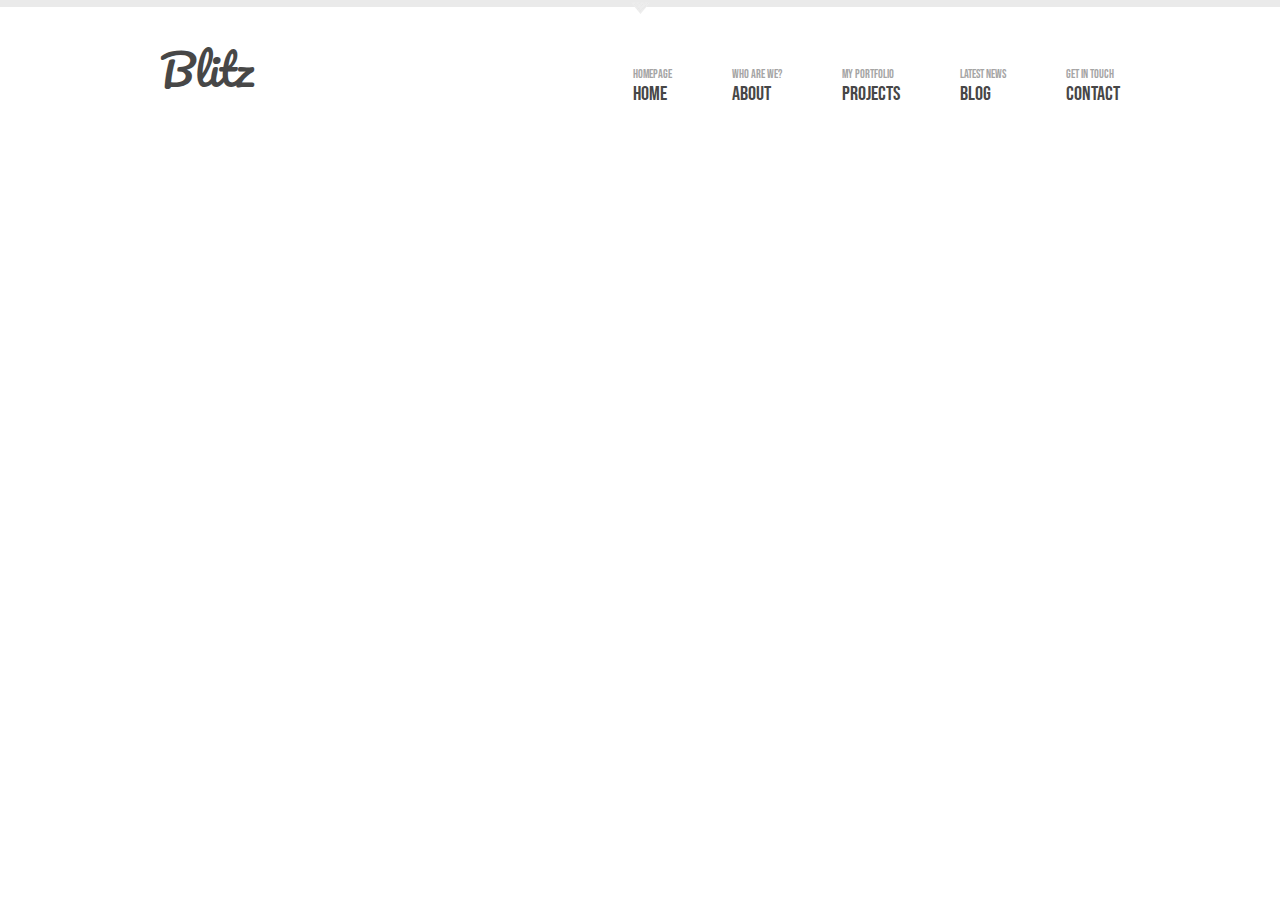
==== index.html @ 71f599a8 "Сделана шапка сайта" ====
<!DOCTYPE html>
<html lang="en">

<head>
    <meta charset="UTF-8">
    <meta name="viewport" content="width=device-width, initial-scale=1.0">
    <link rel="stylesheet" href="scss/style.css">
    <title>Document</title>
</head>

<body>
    <header class="header">
        <div class="header__top-line">
            <div class="header__top-line-img">
                <img src="img/act.png" alt="">
            </div>
        </div>
        <div class="container">
            <div class="header__inner">
                <div class="logo">
                    <a href="#">Blitz</a>
                </div>
                <div class="navbar">
                    <ul>

                        <li>
                            <span>homepage</span>
                            <a href="#">Home</a>
                        </li>

                        <li>
                            <span>who are we?</span>
                            <a href="#">About</a>
                        </li>

                        <li>
                            <span>My portfolio</span>
                            <a href="#">Projects</a>
                        </li>

                        <li>
                            <span>Latest news</span>
                            <a href="#">Blog</a>
                        </li>

                        <li>
                            <span>Get in touch</span>
                            <a href="#">Contact</a>
                        </li>

                    </ul>
                </div>
            </div>
        </div>
    </header>
</body>

</html>
---- scss/style.css ----
@import url("https://fonts.googleapis.com/css2?family=Pacifico&display=swap");
@import url("https://fonts.googleapis.com/css2?family=Bebas+Neue&display=swap");
* {
  margin: 0;
  padding: 0;
  -webkit-box-sizing: border-box;
          box-sizing: border-box;
}

.container {
  margin: 0 auto;
  width: 960px;
}

.header .header__top-line {
  width: 100%;
  background: #eaeaea;
  height: 7px;
}

.header .header__top-line .header__top-line-img {
  margin: 0 auto;
  text-align: center;
}

.header .header__inner {
  display: -webkit-box;
  display: -ms-flexbox;
  display: flex;
  -webkit-box-pack: justify;
      -ms-flex-pack: justify;
          justify-content: space-between;
  -webkit-box-align: end;
      -ms-flex-align: end;
          align-items: flex-end;
  padding: 25px 0;
}

.header .header__inner .logo {
  font-family: 'Pacifico', cursive;
  font-size: 42px;
}

.header .header__inner .logo a {
  color: #474747;
  text-decoration: none;
}

.header .header__inner .navbar {
  font-family: 'Bebas Neue', cursive;
  text-transform: uppercase;
}

.header .header__inner .navbar ul {
  display: -webkit-box;
  display: -ms-flexbox;
  display: flex;
  list-style: none;
}

.header .header__inner .navbar ul li {
  text-align: left;
}

.header .header__inner .navbar ul li:not(:last-child) {
  margin-right: 60px;
}

.header .header__inner .navbar ul li span {
  display: block;
  font-size: 12px;
  color: #a5a5a5;
}

.header .header__inner .navbar ul li a {
  font-size: 20px;
  color: #474747;
  text-decoration: none;
  -webkit-transition: 0.5s;
  transition: 0.5s;
}

.header .header__inner .navbar ul li a:hover {
  color: #a5a5a5;
}
/*# sourceMappingURL=style.css.map */
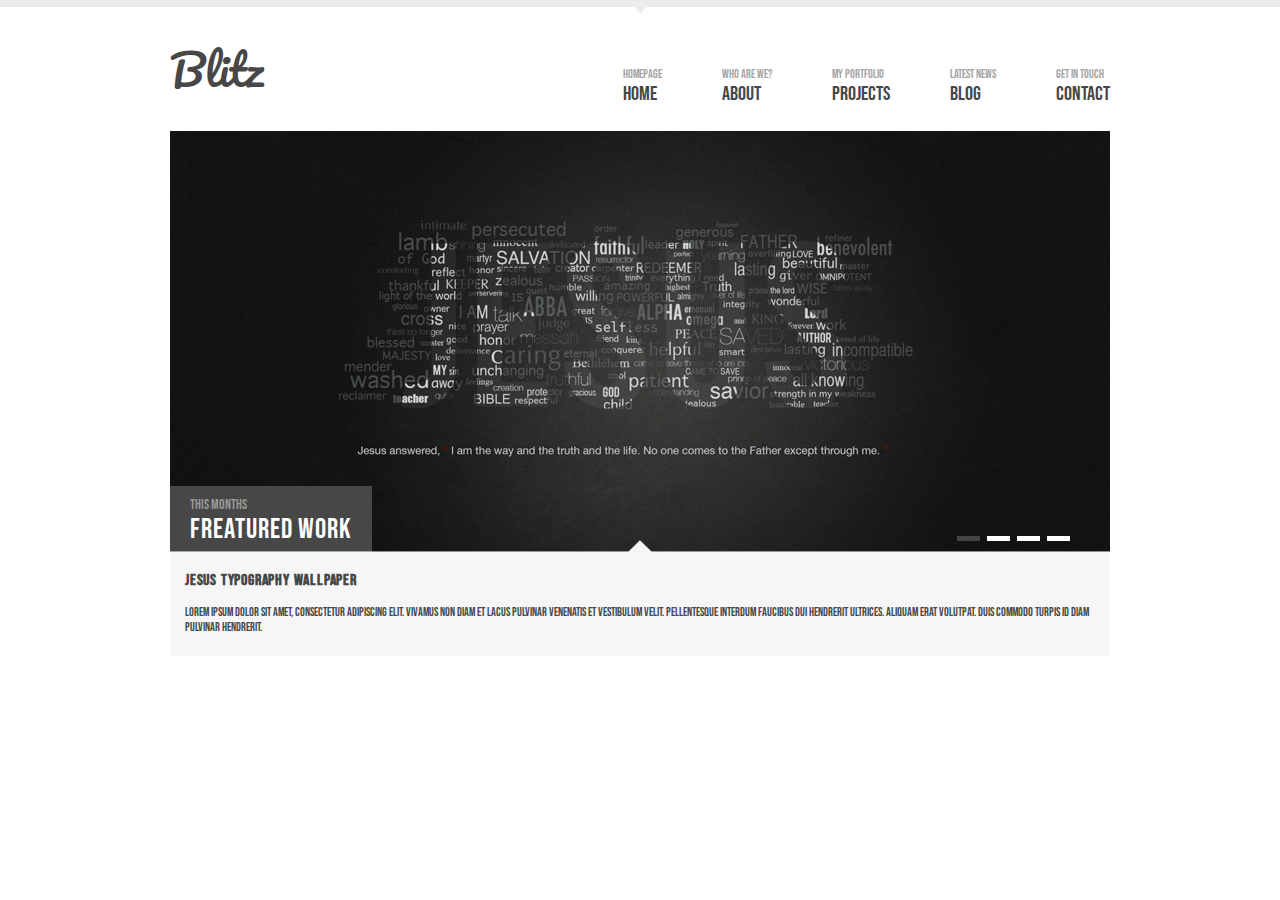
==== commit 01d43b93: "Сделан и адаптивен Слайдер" ====
--- a/index.html
+++ b/index.html
@@ -53,6 +53,46 @@
             </div>
         </div>
     </header>
+    <main>
+        <div class="container">
+            <div class="slider">
+                <div class="slide">
+                    <div class="slide__info">
+                        <div class="slide__text">
+                            <span class="slide-text-first">This Months</span>
+                            <span class="slide-text-secondary">Freatured Work</span>
+                        </div>
+                        <div class="slide__number">
+                            <span class="slide-position slide-active"></span>
+                            <span class="slide-position"></span>
+                            <span class="slide-position"></span>
+                            <span class="slide-position"></span>
+                        </div>
+                    </div>
+                    <img src="img/slider-img.png" alt="">
+                </div>
+
+                <div class="info-about-slide">
+                    <div class="container">
+                        <div class="info__img">
+                            <img src="img/act2.png" alt="">
+                        </div>
+                        <div class="info-a-s__text">
+                            <h3>JESUS TYPOGRAPHY WALLPAPER</h3>
+                            <p>Lorem ipsum dolor sit amet, consectetur adipiscing elit. Vivamus non diam et lacus
+                                pulvinar
+                                venenatis et vestibulum velit. Pellentesque interdum faucibus dui hendrerit ultrices.
+                                Aliquam erat volutpat. Duis commodo turpis id diam pulvinar hendrerit.</p>
+                        </div>
+                    </div>
+                </div>
+
+            </div>
+            <div class="last-work"></div>
+        </div>
+    </main>
+
+    <footer class="footer"></footer>
 </body>
 
 </html>--- a/scss/style.css
+++ b/scss/style.css
@@ -9,7 +9,7 @@
 
 .container {
   margin: 0 auto;
-  width: 960px;
+  width: 940px;
 }
 
 .header .header__top-line {
@@ -83,4 +83,197 @@
 .header .header__inner .navbar ul li a:hover {
   color: #a5a5a5;
 }
+
+@media (min-width: 960px) and (max-width: 1200px) {
+  .header__inner {
+    margin: 0 50px;
+  }
+  .header__top-line {
+    display: none;
+  }
+}
+
+@media (min-width: 600px) and (max-width: 1199px) {
+  .header__inner {
+    margin: 0 50px;
+  }
+  .header__top-line {
+    display: none;
+  }
+}
+
+@media (min-width: 200px) and (max-width: 600px) {
+  .header .header__inner {
+    display: block;
+    text-align: center;
+  }
+  .header .header__inner .logo {
+    font-size: 80px;
+  }
+  .header .header__inner .navbar {
+    display: -webkit-box;
+    display: -ms-flexbox;
+    display: flex;
+    -webkit-box-pack: center;
+        -ms-flex-pack: center;
+            justify-content: center;
+  }
+  .header .header__inner .navbar ul {
+    -webkit-box-pack: center;
+        -ms-flex-pack: center;
+            justify-content: center;
+    -webkit-box-orient: vertical;
+    -webkit-box-direction: normal;
+        -ms-flex-direction: column;
+            flex-direction: column;
+  }
+  .header .header__inner .navbar ul li {
+    margin: 0;
+    text-align: center;
+  }
+  .header .header__inner .navbar ul li:not(:last-child), .header .header__inner .navbar ul li:not(:first-child) {
+    margin: 0;
+    margin-top: 20px;
+  }
+  .header .header__inner .navbar ul li span {
+    font-size: 40px;
+  }
+  .header .header__inner .navbar ul li a {
+    font-size: 60px;
+  }
+  .header__top-line {
+    display: none;
+  }
+}
+
+.slide {
+  position: relative;
+  font-family: 'Bebas Neue', cursive;
+  display: -webkit-box;
+  display: -ms-flexbox;
+  display: flex;
+  -webkit-box-pack: center;
+      -ms-flex-pack: center;
+          justify-content: center;
+}
+
+.slide .slide__info {
+  width: 940px;
+  position: absolute;
+  bottom: 0;
+  left: 0;
+  display: -webkit-box;
+  display: -ms-flexbox;
+  display: flex;
+  -webkit-box-pack: justify;
+      -ms-flex-pack: justify;
+          justify-content: space-between;
+  -webkit-box-align: end;
+      -ms-flex-align: end;
+          align-items: flex-end;
+  outline: none;
+}
+
+.slide .slide__info .slide__text {
+  padding: 10px 20px;
+  background: #474747;
+  text-transform: uppercase;
+}
+
+.slide .slide__info .slide__text .slide-text-first {
+  display: block;
+  font-size: 14px;
+  color: #9a9a9a;
+}
+
+.slide .slide__info .slide__text .slide-text-secondary {
+  font-size: 28px;
+  color: #fff;
+  letter-spacing: 1px;
+}
+
+.slide .slide__info .slide__number {
+  display: -webkit-box;
+  display: -ms-flexbox;
+  display: flex;
+  -webkit-box-align: center;
+      -ms-flex-align: center;
+          align-items: center;
+}
+
+.slide .slide__info .slide__number .slide-position {
+  cursor: pointer;
+  content: "";
+  display: block;
+  width: 23px;
+  height: 5px;
+  background: #fff;
+  margin: 0 40px 15px 0;
+  -webkit-transition: 0.5;
+  transition: 0.5;
+}
+
+.slide .slide__info .slide__number .slide-position:not(:last-child) {
+  margin-right: 7px;
+}
+
+.slide .slide__info .slide__number .slide-position:hover {
+  background: #444444;
+}
+
+.slide .slide__info .slide__number .slide-active {
+  background: #444444;
+}
+
+.info-about-slide {
+  -webkit-transform: translateY(-15%);
+          transform: translateY(-15%);
+  width: 940px;
+}
+
+.info-about-slide .info__img {
+  margin: 0;
+  padding: 0;
+  display: -webkit-box;
+  display: -ms-flexbox;
+  display: flex;
+  -webkit-box-pack: center;
+      -ms-flex-pack: center;
+          justify-content: center;
+  -webkit-transform: translateY(10%);
+          transform: translateY(10%);
+}
+
+.info-about-slide .info-a-s__text {
+  margin: 0;
+  padding: 20px 15px;
+  color: #474747;
+  background: #f6f6f6;
+  font-family: 'Bebas Neue', cursive;
+}
+
+.info-about-slide .info-a-s__text h3 {
+  font-size: 16px;
+  letter-spacing: 0.8px;
+}
+
+.info-about-slide .info-a-s__text p {
+  margin-top: 15px;
+  font-size: 12px;
+}
+
+@media (min-width: 600px) and (max-width: 1199px) {
+  .slide .slide__number {
+    display: none;
+  }
+}
+
+@media (min-width: 200px) and (max-width: 600px) {
+  .slide {
+    display: none;
+  }
+  .info-about-slide {
+    display: none;
+  }
+}
 /*# sourceMappingURL=style.css.map */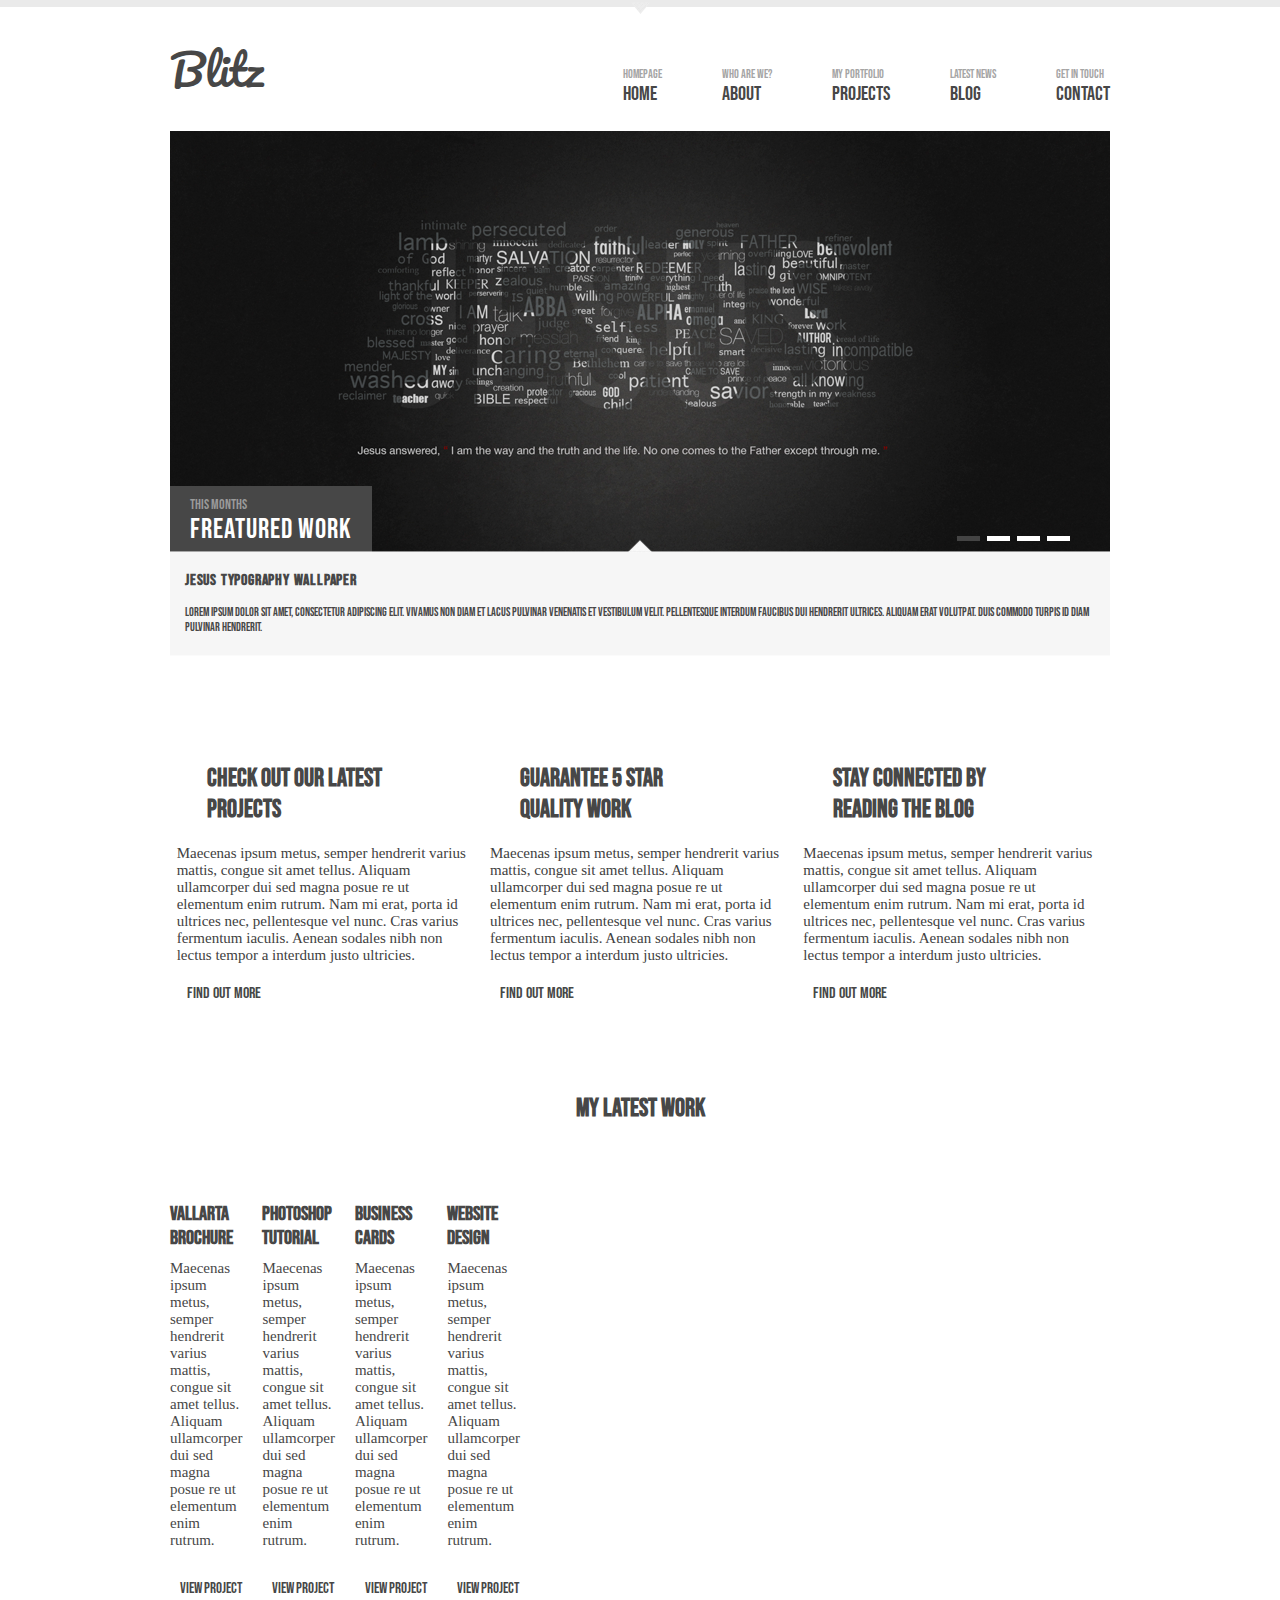
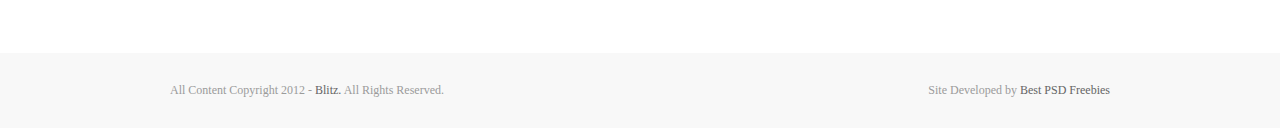
==== commit 4487ed29: "Закончен home about and blog" ====
--- a/index.html
+++ b/index.html
@@ -25,12 +25,12 @@
 
                         <li>
                             <span>homepage</span>
-                            <a href="#">Home</a>
+                            <a href="index.html">Home</a>
                         </li>
 
                         <li>
                             <span>who are we?</span>
-                            <a href="#">About</a>
+                            <a href="./pages/about.html">About</a>
                         </li>
 
                         <li>
@@ -40,7 +40,7 @@
 
                         <li>
                             <span>Latest news</span>
-                            <a href="#">Blog</a>
+                            <a href="./pages/blog.html">Blog</a>
                         </li>
 
                         <li>
@@ -88,11 +88,133 @@
                 </div>
 
             </div>
-            <div class="last-work"></div>
+
+            <div class="features">
+                <div class="container">
+                    <div class="features__inner">
+
+                        <div class="features__blcok">
+                            <div class="features__titel">
+                                <img src="img/magnify-glass.png" alt="">
+                                <h1>Check Out OUR latest PROJECTS</h1>
+                            </div>
+                            <p>Maecenas ipsum metus, semper hendrerit varius mattis, congue sit amet tellus. Aliquam
+                                ullamcorper dui sed magna posue re ut elementum enim rutrum. Nam mi erat, porta id
+                                ultrices nec, pellentesque vel nunc. Cras varius fermentum iaculis. Aenean sodales nibh
+                                non lectus tempor a interdum justo ultricies.</p>
+                            <a href="#">
+                                <img src="img/more-icon.png" alt="">
+                                <span>FIND OUT MORE</span>
+                            </a>
+                        </div>
+
+                        <div class="features__blcok">
+                            <div class="features__titel">
+                                <img src="img/icon1.png" alt="">
+                                <h1>Guarantee 5 STar Quality Work</h1>
+                            </div>
+                            <p>Maecenas ipsum metus, semper hendrerit varius mattis, congue sit amet tellus. Aliquam
+                                ullamcorper dui sed magna posue re ut elementum enim rutrum. Nam mi erat, porta id
+                                ultrices nec, pellentesque vel nunc. Cras varius fermentum iaculis. Aenean sodales nibh
+                                non lectus tempor a interdum justo ultricies.</p>
+                            <a href="#">
+                                <img src="img/more-icon.png" alt="">
+                                <span>FIND OUT MORE</span>
+                            </a>
+                        </div>
+
+                        <div class="features__blcok">
+                            <div class="features__titel">
+                                <img src="img/icon2.png" alt="">
+                                <h1>Stay connected by reading the blog</h1>
+                            </div>
+                            <p>Maecenas ipsum metus, semper hendrerit varius mattis, congue sit amet tellus. Aliquam
+                                ullamcorper dui sed magna posue re ut elementum enim rutrum. Nam mi erat, porta id
+                                ultrices nec, pellentesque vel nunc. Cras varius fermentum iaculis. Aenean sodales nibh
+                                non lectus tempor a interdum justo ultricies.</p>
+                            <a href="#">
+                                <img src="img/more-icon.png" alt="">
+                                <span>FIND OUT MORE</span>
+                            </a>
+                        </div>
+
+                    </div>
+                </div>
+            </div>
+
+            <div class="last-work">
+                <div class="container">
+                    <div class="lw__work">
+                        <div class="lw-titel">
+                            <h1>My latest work</h1>
+                        </div>
+                    </div>
+
+                    <div class="lw__carts">
+
+                        <div class="cart">
+                            <img class="cart-img" src="img/img1.png" alt="">
+                            <h1>Vallarta Brochure</h1>
+                            <p>Maecenas ipsum metus, semper hendrerit varius mattis, congue sit amet tellus. Aliquam
+                                ullamcorper dui sed magna posue re ut elementum enim rutrum. </p>
+                            <a href="#">
+                                <img src="img/more-icon.png" alt="">
+                                <span>View project</span>
+                            </a>
+                        </div>
+
+                        <div class="cart">
+                            <img class="cart-img" src="img/img2.png" alt="">
+                            <h1>Photoshop tutorial</h1>
+                            <p>Maecenas ipsum metus, semper hendrerit varius mattis, congue sit amet tellus. Aliquam
+                                ullamcorper dui sed magna posue re ut elementum enim rutrum. </p>
+                            <a href="#">
+                                <img src="img/more-icon.png" alt="">
+                                <span>View project</span>
+                            </a>
+                        </div>
+
+                        <div class="cart">
+                            <img class="cart-img" src="img/img3.png" alt="">
+                            <h1>Business cards</h1>
+                            <p>Maecenas ipsum metus, semper hendrerit varius mattis, congue sit amet tellus. Aliquam
+                                ullamcorper dui sed magna posue re ut elementum enim rutrum. </p>
+                            <a href="#">
+                                <img src="img/more-icon.png" alt="">
+                                <span>View project</span>
+                            </a>
+                        </div>
+
+                        <div class="cart">
+                            <img class="cart-img" src="img/img4.png" alt="">
+                            <h1>Website design</h1>
+                            <p>Maecenas ipsum metus, semper hendrerit varius mattis, congue sit amet tellus. Aliquam
+                                ullamcorper dui sed magna posue re ut elementum enim rutrum. </p>
+                            <a href="#">
+                                <img src="img/more-icon.png" alt="">
+                                <span>View project</span>
+                            </a>
+                        </div>
+
+                    </div>
+
+                </div>
+            </div>
         </div>
     </main>
 
-    <footer class="footer"></footer>
+    <footer class="footer">
+        <div class="footer__line"></div>
+        <div class="footer__content">
+            <div class="container">
+                <div class="footer__inner">
+                    <div class="text">All Content Copyright 2012 - <span>Blitz.</span> All Rights Reserved. </div>
+                    <div class="text">Site Developed by <span>Best PSD Freebies</span></div>
+                </div>
+            </div>
+
+        </div>
+    </footer>
 </body>
 
 </html>--- a/scss/style.css
+++ b/scss/style.css
@@ -10,6 +10,13 @@
 .container {
   margin: 0 auto;
   width: 940px;
+}
+
+@font-face {
+  font-family: "HelveticaNeueCyr-Thin";
+  src: url("../fonts/HelveticaNeueCyr-Thin.ttf") format("truetype");
+  font-style: normal;
+  font-weight: normal;
 }
 
 .header .header__top-line {
@@ -276,4 +283,723 @@
     display: none;
   }
 }
+
+.features__inner {
+  margin: 90px 0;
+  display: -webkit-box;
+  display: -ms-flexbox;
+  display: flex;
+  -ms-flex-pack: distribute;
+      justify-content: space-around;
+  -webkit-box-align: start;
+      -ms-flex-align: start;
+          align-items: flex-start;
+}
+
+.features__inner .features__blcok {
+  width: 300px;
+}
+
+.features__inner .features__blcok .features__titel {
+  display: -webkit-box;
+  display: -ms-flexbox;
+  display: flex;
+  -webkit-box-align: start;
+      -ms-flex-align: start;
+          align-items: flex-start;
+}
+
+.features__inner .features__blcok .features__titel h1 {
+  font-family: 'Bebas Neue', cursive;
+  font-size: 25px;
+  width: 200px;
+  margin-left: 30px;
+  color: #474747;
+}
+
+.features__inner .features__blcok .features__titel img {
+  height: 50px;
+}
+
+.features__inner p {
+  font-family: "HelveticaNeueCyr-Thin";
+  color: #414141;
+  font-size: 15px;
+  margin: 20px 0;
+}
+
+.features__inner a {
+  color: #474747;
+  display: -webkit-box;
+  display: -ms-flexbox;
+  display: flex;
+  -webkit-box-align: center;
+      -ms-flex-align: center;
+          align-items: center;
+  font-family: 'Bebas Neue', cursive;
+  text-decoration: none;
+  -webkit-transition: 0.5s;
+  transition: 0.5s;
+}
+
+.features__inner a span {
+  margin-left: 10px;
+}
+
+.features__inner a:hover {
+  color: #a5a5a5;
+}
+
+@media (min-width: 200px) and (max-width: 600px) {
+  .features__inner {
+    -webkit-box-orient: vertical;
+    -webkit-box-direction: normal;
+        -ms-flex-direction: column;
+            flex-direction: column;
+    -webkit-box-align: center;
+        -ms-flex-align: center;
+            align-items: center;
+  }
+  .features__inner .features__blcok {
+    width: 280px;
+  }
+  .features__inner .features__blcok:not(:first-child) {
+    margin-top: 100px;
+  }
+  .features__inner .features__blcok .features__titel h1 {
+    font-size: 35px;
+  }
+  .features__inner .features__blcok p {
+    font-size: 30px;
+  }
+  .features__inner .features__blcok a {
+    font-size: 30px;
+  }
+  .features__inner .features__blcok a img {
+    height: 20px;
+  }
+}
+
+.lw__work {
+  background: #fff url(../../img/HeaderBackground.png) no-repeat;
+  display: -webkit-box;
+  display: -ms-flexbox;
+  display: flex;
+  -webkit-box-pack: center;
+      -ms-flex-pack: center;
+          justify-content: center;
+}
+
+.lw__work .lw-titel {
+  background: #fff;
+  width: 180px;
+}
+
+.lw__work .lw-titel h1 {
+  font-size: 25px;
+  text-align: center;
+  font-family: 'Bebas Neue', cursive;
+  color: #474747;
+}
+
+.lw__carts {
+  width: 940px;
+  margin: 50px 0;
+  display: -webkit-box;
+  display: -ms-flexbox;
+  display: flex;
+  -webkit-box-pack: justify;
+      -ms-flex-pack: justify;
+          justify-content: space-between;
+  -webkit-box-align: start;
+      -ms-flex-align: start;
+          align-items: flex-start;
+  width: 220px;
+}
+
+.lw__carts .cart {
+  -webkit-box-align: left;
+      -ms-flex-align: left;
+          align-items: left;
+}
+
+.lw__carts .cart:not(:first-child) {
+  margin-left: 20px;
+}
+
+.lw__carts .cart h1 {
+  margin: 10px 0;
+  text-transform: uppercase;
+  font-size: 20px;
+  color: #474747;
+  font-family: 'Bebas Neue', cursive;
+}
+
+.lw__carts .cart p {
+  font-family: "HelveticaNeueCyr-Thin";
+  font-size: 15px;
+  color: #474747;
+}
+
+.lw__carts .cart a {
+  margin-top: 30px;
+  display: -webkit-box;
+  display: -ms-flexbox;
+  display: flex;
+  -webkit-box-align: center;
+      -ms-flex-align: center;
+          align-items: center;
+  color: #474747;
+  font-size: 15px;
+  font-family: 'Bebas Neue', cursive;
+  text-decoration: none;
+  -webkit-transition: 0.5s;
+  transition: 0.5s;
+}
+
+.lw__carts .cart a span {
+  margin-left: 10px;
+}
+
+.lw__carts .cart a:hover {
+  color: #a5a5a5;
+}
+
+@media (min-width: 600px) and (max-width: 940px) {
+  .lw__carts {
+    margin-right: 20px;
+    margin-left: 20px;
+  }
+  .lw__carts .cart .cart-img {
+    height: 115px;
+  }
+}
+
+@media (min-width: 200px) and (max-width: 600px) {
+  .lw__work {
+    background: #fff;
+    display: -webkit-box;
+    display: -ms-flexbox;
+    display: flex;
+    -webkit-box-pack: center;
+        -ms-flex-pack: center;
+            justify-content: center;
+  }
+  .lw__work .lw-titel {
+    margin: 50px 0;
+  }
+  .lw__work .lw-titel h1 {
+    font-size: 40px;
+  }
+  .footer__content {
+    display: -webkit-box;
+    display: -ms-flexbox;
+    display: flex;
+    justify-self: center;
+  }
+  .lw__carts {
+    -webkit-box-orient: vertical;
+    -webkit-box-direction: normal;
+        -ms-flex-direction: column;
+            flex-direction: column;
+    -webkit-box-align: center;
+        -ms-flex-align: center;
+            align-items: center;
+    margin: 0 auto;
+  }
+  .lw__carts .cart {
+    margin-bottom: 50px;
+  }
+  .lw__carts .cart:not(:first-child) {
+    margin: 0;
+    margin-bottom: 50px;
+  }
+  .lw__carts .cart .cart-img {
+    height: 200px;
+  }
+  .lw__carts .cart h1 {
+    font-size: 30px;
+  }
+  .lw__carts .cart p {
+    font-size: 25px;
+  }
+  .lw__carts .cart a {
+    font-size: 20px;
+  }
+  .lw__carts .cart a img {
+    height: 15px;
+  }
+}
+
+.footer__line {
+  display: -webkit-box;
+  display: -ms-flexbox;
+  display: flex;
+  -webkit-box-pack: center;
+      -ms-flex-pack: center;
+          justify-content: center;
+  margin: 0 auto;
+  background: #fff url(../../img/FooterLine.png) repeat;
+  height: 5px;
+}
+
+.footer__content {
+  background: #f8f8f8;
+}
+
+.footer__content .footer__inner {
+  padding: 30px 0;
+  display: -webkit-box;
+  display: -ms-flexbox;
+  display: flex;
+  -webkit-box-pack: justify;
+      -ms-flex-pack: justify;
+          justify-content: space-between;
+  -webkit-box-align: center;
+      -ms-flex-align: center;
+          align-items: center;
+}
+
+.footer__content .footer__inner .text {
+  font-family: "HelveticaNeueCyr-Thin";
+  font-size: 12px;
+  color: #9b9b9b;
+}
+
+.footer__content .footer__inner .text span {
+  color: #656565;
+}
+
+@media (min-width: 600px) and (max-width: 940px) {
+  .footer {
+    position: fixed;
+  }
+  .footer__inner {
+    -webkit-box-orient: vertical;
+    -webkit-box-direction: normal;
+        -ms-flex-direction: column;
+            flex-direction: column;
+  }
+}
+
+@media (min-width: 200px) and (max-width: 600px) {
+  .footer__inner {
+    -webkit-box-orient: vertical;
+    -webkit-box-direction: normal;
+        -ms-flex-direction: column;
+            flex-direction: column;
+  }
+  .footer {
+    position: fixed;
+  }
+}
+
+.posts__meneger {
+  display: -webkit-box;
+  display: -ms-flexbox;
+  display: flex;
+  -webkit-box-align: center;
+      -ms-flex-align: center;
+          align-items: center;
+  margin: 45px 0;
+}
+
+.posts__meneger .pages-posts {
+  cursor: pointer;
+  content: "";
+  display: block;
+  width: 23px;
+  height: 5px;
+  background: #9a9a9a;
+  margin: 0 40px 15px 0;
+  -webkit-transition: 0.4;
+  transition: 0.4;
+}
+
+.posts__meneger .pages-posts:not(:last-child) {
+  margin-right: 7px;
+}
+
+.posts__meneger .pages-posts:hover {
+  background: #444444;
+}
+
+.posts__meneger .pages-now {
+  background: #e8e6e6;
+}
+
+.blog-content__inner {
+  display: -webkit-box;
+  display: -ms-flexbox;
+  display: flex;
+  -webkit-box-pack: justify;
+      -ms-flex-pack: justify;
+          justify-content: space-between;
+}
+
+.blog-content__inner .b-c__main-part {
+  width: 70%;
+}
+
+.blog-content__inner .b-c__main-part .b-c__main-part__titel {
+  text-align: left;
+}
+
+.blog-content__inner .b-c__main-part .b-c__main-part__titel h1 {
+  color: #474747;
+  font-size: 25px;
+  font-family: 'Bebas Neue', cursive;
+  letter-spacing: 1px;
+}
+
+.blog-content__inner .b-c__main-part .b-c__main-part__titel p {
+  font-family: "HelveticaNeueCyr-Thin";
+  font-size: 15px;
+  color: #9e9e9e;
+  width: 520px;
+  margin-top: 10px;
+}
+
+.blog-content__inner .b-c__main-part .b-c__main-part__content {
+  text-align: left;
+}
+
+.blog-content__inner .b-c__main-part .b-c__main-part__content .b-c-artical {
+  margin-top: 20px;
+}
+
+.blog-content__inner .b-c__main-part .b-c__main-part__content .b-c-artical .artical-top__line {
+  background: #fff url(../../img/blog/HeaderBack.png) no-repeat;
+  height: 10px;
+  display: -webkit-box;
+  display: -ms-flexbox;
+  display: flex;
+  -webkit-box-pack: center;
+      -ms-flex-pack: center;
+          justify-content: center;
+  margin: 0 auto 30px auto;
+}
+
+.blog-content__inner .b-c__main-part .b-c__main-part__content .b-c-artical .artical__titel {
+  color: #464646;
+  font-size: 20px;
+  text-transform: uppercase;
+  font-family: 'Bebas Neue', cursive;
+}
+
+.blog-content__inner .b-c__main-part .b-c__main-part__content .b-c-artical .artical__img {
+  margin: 10px 0;
+}
+
+.blog-content__inner .b-c__main-part .b-c__main-part__content .b-c-artical .artical__info {
+  margin-top: 20px;
+  display: -webkit-box;
+  display: -ms-flexbox;
+  display: flex;
+  -webkit-box-pack: justify;
+      -ms-flex-pack: justify;
+          justify-content: space-between;
+  -webkit-box-align: center;
+      -ms-flex-align: center;
+          align-items: center;
+}
+
+.blog-content__inner .b-c__main-part .b-c__main-part__content .b-c-artical .artical__info .artical__info__briefly {
+  width: 25%;
+}
+
+.blog-content__inner .b-c__main-part .b-c__main-part__content .b-c-artical .artical__info .artical__info__briefly .a_i_brf .a_i_brf_titel {
+  margin-top: 8px;
+  font-size: 18px;
+  letter-spacing: 0.8px;
+  color: #464646;
+  font-family: 'Bebas Neue', cursive;
+}
+
+.blog-content__inner .b-c__main-part .b-c__main-part__content .b-c-artical .artical__info .artical__info__briefly .a_i_brf .a_i_brf_titel-info {
+  color: #bababa;
+  font-family: "HelveticaNeueCyr-Thin";
+  font-size: 12px;
+  margin-top: 5px;
+}
+
+.blog-content__inner .b-c__main-part .b-c__main-part__content .b-c-artical .artical__info .artical__info__text {
+  width: 75%;
+}
+
+.blog-content__inner .b-c__main-part .b-c__main-part__content .b-c-artical .artical__info .artical__info__text p {
+  color: #414141;
+  font-size: 15px;
+  font-family: "HelveticaNeueCyr-Thin";
+}
+
+.blog-content__inner .b-c__main-part .b-c__main-part__content .b-c-artical .artical__info .artical__info__text p:not(:first-child) {
+  margin-top: 20px;
+}
+
+.blog-content__inner .b-c__second-part {
+  width: 25%;
+  margin-top: 46px;
+}
+
+.blog-content__inner .b-c__second-part .b-c__section {
+  margin: 20px 0;
+}
+
+.blog-content__inner .b-c__second-part .b-c__section .b-c__sections__titel {
+  font-family: 'Bebas Neue', cursive;
+  color: #464646;
+  font-size: 15px;
+  letter-spacing: 1px;
+}
+
+.blog-content__inner .b-c__second-part .b-c__section .sections-line-img {
+  background: #fff url(../../img/blog/Line.png);
+  display: -webkit-box;
+  display: -ms-flexbox;
+  display: flex;
+  -webkit-box-pack: center;
+      -ms-flex-pack: center;
+          justify-content: center;
+  height: 5px;
+  margin: 10px 0;
+}
+
+.blog-content__inner .b-c__second-part .b-c__section p {
+  color: #464646;
+  font-size: 14px;
+  font-family: "HelveticaNeueCyr-Thin";
+}
+
+.blog-content__inner .b-c__second-part .b-c__section ul {
+  list-style: none;
+}
+
+.blog-content__inner .b-c__second-part .b-c__section ul li {
+  margin-top: 10px;
+}
+
+.blog-content__inner .b-c__second-part .b-c__section ul li a {
+  color: #464646;
+  font-size: 15px;
+  font-family: "HelveticaNeueCyr-Thin";
+  text-decoration: none;
+}
+
+.blog-content__inner .b-c__second-part .b-c__section .section__twit {
+  margin-top: 20px;
+}
+
+.blog-content__inner .b-c__second-part .b-c__section .section__twit .sections-twit-post {
+  color: #464646;
+  font-size: 15px;
+  font-family: "HelveticaNeueCyr-Thin";
+}
+
+.blog-content__inner .b-c__second-part .b-c__section .section__twit .sections-twit-post .twit-excretion {
+  color: #999999;
+}
+
+.blog-content__inner .b-c__second-part .b-c__section .section__twit .sections-twit-time {
+  margin-top: 5px;
+  color: #999999;
+  font-size: 12px;
+  font-family: "HelveticaNeueCyr-Thin";
+}
+
+@media (min-width: 750px) and (max-width: 1200px) {
+  .blog-content .container {
+    width: 700px;
+  }
+  .blog-content .container .b-c-artical {
+    width: 400px;
+  }
+  .blog-content .container .artical__img img {
+    height: 210px;
+  }
+}
+
+@media (min-width: 600px) and (max-width: 749px) {
+  .b-c__second-part {
+    display: none;
+  }
+  .blog-content__inner {
+    display: -webkit-box;
+    display: -ms-flexbox;
+    display: flex;
+    -webkit-box-pack: center;
+        -ms-flex-pack: center;
+            justify-content: center;
+  }
+  .blog-content__inner .b-c__main-part__content {
+    display: block;
+  }
+  .posts__meneger {
+    -webkit-box-pack: center;
+        -ms-flex-pack: center;
+            justify-content: center;
+    display: -webkit-box;
+    display: -ms-flexbox;
+    display: flex;
+  }
+}
+
+@media (min-width: 200px) and (max-width: 599px) {
+  .b-c__second-part {
+    display: none;
+  }
+  .blog-content__inner {
+    display: -webkit-box;
+    display: -ms-flexbox;
+    display: flex;
+    -webkit-box-pack: center;
+        -ms-flex-pack: center;
+            justify-content: center;
+  }
+  .blog-content__inner .b-c__main-part__content {
+    display: block;
+  }
+  .blog-content__inner .artical__img img {
+    height: 250px;
+  }
+  .blog-content__inner .b-c-artical .artical__info__text {
+    width: 50px;
+  }
+  .posts__meneger {
+    -webkit-box-pack: center;
+        -ms-flex-pack: center;
+            justify-content: center;
+    display: -webkit-box;
+    display: -ms-flexbox;
+    display: flex;
+  }
+}
+
+.about .about__text {
+  text-align: left;
+}
+
+.about .about__text .about__titel {
+  font-family: 'Bebas Neue', cursive;
+  font-size: 25px;
+  color: #474747;
+  letter-spacing: 0.7px;
+}
+
+.about .about__text .about__sub-title {
+  color: #9e9e9e;
+  font-family: "HelveticaNeueCyr-Thin";
+  width: 500px;
+  font-size: 12px;
+  margin-top: 10px;
+}
+
+.about .about__line {
+  background: #fff url(../../img/about/HeaderBackground.png) no-repeat;
+  display: -webkit-box;
+  display: -ms-flexbox;
+  display: flex;
+  -webkit-box-pack: center;
+      -ms-flex-pack: center;
+          justify-content: center;
+  height: 5px;
+  margin: 20px 0;
+}
+
+.about .about__carts {
+  display: -webkit-box;
+  display: -ms-flexbox;
+  display: flex;
+  -webkit-box-pack: justify;
+      -ms-flex-pack: justify;
+          justify-content: space-between;
+  -webkit-box-align: start;
+      -ms-flex-align: start;
+          align-items: flex-start;
+  margin: 40px 0;
+}
+
+.about .about__carts .about__cart {
+  width: 300px;
+  text-align: left;
+}
+
+.about .about__carts .about__cart .about__cart-title {
+  font-family: 'Bebas Neue', cursive;
+  font-size: 25px;
+  color: #474747;
+  letter-spacing: 0.7px;
+}
+
+.about .about__carts .about__cart .about__cart-sub-title {
+  color: #9e9e9e;
+}
+
+.about .about__carts .about__cart p {
+  font-size: 15px;
+  color: #474747;
+  margin-top: 20px;
+  font-family: "HelveticaNeueCyr-Thin";
+}
+
+.about .about-cats-person {
+  margin: 50px 0;
+  display: -webkit-box;
+  display: -ms-flexbox;
+  display: flex;
+  -webkit-box-pack: justify;
+      -ms-flex-pack: justify;
+          justify-content: space-between;
+}
+
+.about .about-cats-person .cart-person {
+  width: 298px;
+}
+
+.about .about-cats-person .cart-person .cart-person-bot-part {
+  padding: 10px 10px;
+}
+
+.about .about-cats-person .cart-person .cart-person-bot-part .cart-person_title {
+  display: -webkit-box;
+  display: -ms-flexbox;
+  display: flex;
+  -webkit-box-pack: justify;
+      -ms-flex-pack: justify;
+          justify-content: space-between;
+  -webkit-box-align: center;
+      -ms-flex-align: center;
+          align-items: center;
+  font-family: 'Bebas Neue', cursive;
+}
+
+.about .about-cats-person .cart-person .cart-person-bot-part .cart-person_title h1 {
+  color: #474747;
+  font-size: 20px;
+  letter-spacing: 1px;
+}
+
+.about .about-cats-person .cart-person .cart-person-bot-part .cart-person_title h2 {
+  font-size: 15px;
+  color: #474747;
+  letter-spacing: 1px;
+}
+
+.about .about-cats-person .cart-person .cart-person-bot-part .classification {
+  font-size: 12px;
+  color: #949393;
+  font-family: "HelveticaNeueCyr-Thin";
+  margin: 10px 0;
+}
+
+.about .about-cats-person .cart-person .cart-person-bot-part p {
+  color: #464646;
+  font-size: 15px;
+  font-family: "HelveticaNeueCyr-Thin";
+}
+
+.about__shadow {
+  -webkit-box-shadow: 0px 0px 5px 0px rgba(50, 50, 50, 0.7);
+  box-shadow: 0px 0px 5px 0px rgba(50, 50, 50, 0.7);
+}
 /*# sourceMappingURL=style.css.map */